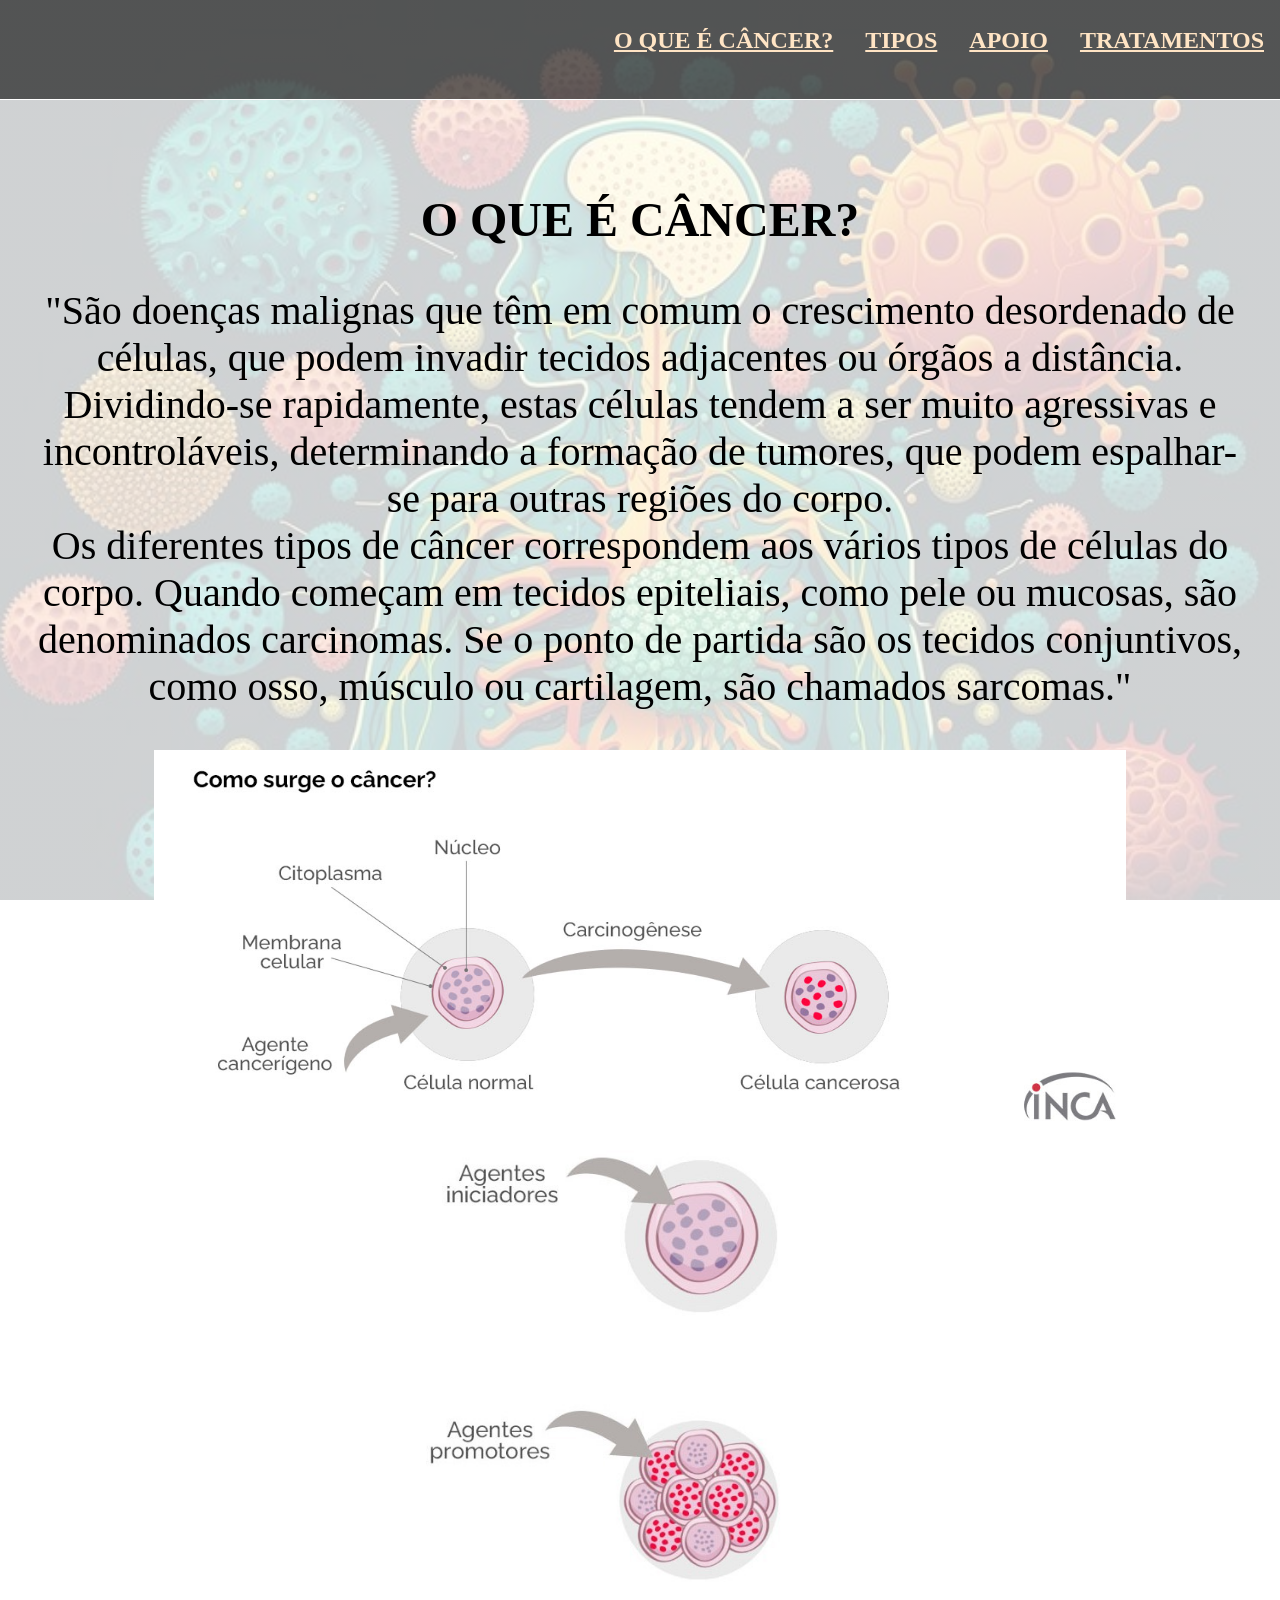
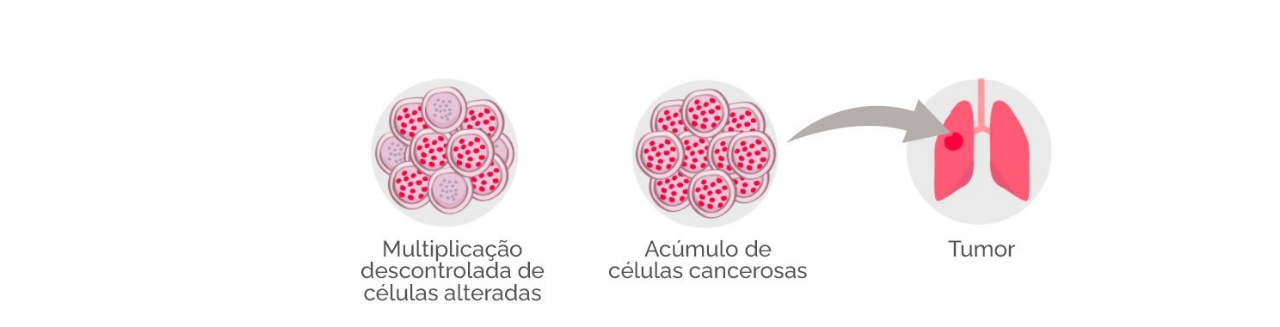
==== index.html @ fddcdf89 "primeiro envio" ====
<!DOCTYPE html>
<html lang="pt-br">
<head>
    <meta charset="UTF-8">
    <meta name="viewport" content="width=device-width, initial-scale=1.0">
    <title>HOME</title>
    <link rel="stylesheet" href="style.css">
</head>
<!--INDEX -->


<body>
   

    <div class="container">

        <nav>
            
            <ul>
                
                <li> <a href="index.html">O QUE É CÂNCER?</a></li>
                <li> <a href="tipos.html">TIPOS</a></li>
                <li> <a href="apoio.html">APOIO</a></li>
                <li> <a href="tratamento.html">TRATAMENTOS</a></li>
                
            

            </ul>
        </nav>
        <!-- IMAGEM DE FUNDO/-->
    
    
        <main>
            <h1> O QUE É CÂNCER?</h1>                        
                    <p> 
                        "São doenças malignas que têm em comum o crescimento desordenado de células,
                        que podem invadir tecidos adjacentes ou órgãos a distância. <br>
                        Dividindo-se rapidamente, estas células tendem a ser muito agressivas e incontroláveis,
                        determinando a formação de tumores, que podem espalhar-se para outras regiões do corpo. <br>
                        Os diferentes tipos de câncer correspondem aos vários tipos de células do corpo. 
                        Quando começam em tecidos epiteliais, como pele ou mucosas, são denominados carcinomas.
                        Se o ponto de partida são os tecidos conjuntivos, como osso, músculo ou cartilagem, 
                        são chamados sarcomas." <br>
                        

              
                        </p>

        <div class="comosurge">          
        <img src="img/comosurge.jpg" alt="como surge o cancer"><br>
        <img src="img/comosurge2.jpg" alt=""><br>
        <img src="img/comosurge3.jpg" alt=""><br>
        <img src="img/comosurge4.jpg" alt=""><br>
        </div>
        </main>  
        
        
        
        

    </div>
</body>





</html>
---- style.css ----
body{
    margin: 0;
    padding: 0;
    width: 100%;
     min-height: clamp(400px, 50vh, 800px);
    /*IMAGEM DE FUNDO DE TODAS AS PAGINAS */
    background: linear-gradient(rgba(285, 285, 285, 0.8), rgba(285, 285, 285, 0.8)), url(img/imunologico.jpg);
    background-size: cover;
    background-position:center ;
    background-attachment: fixed;
    background-repeat: no-repeat;    
   
    
}

.container {
     min-height: 100%; 
     display: flex;
     
    }

    h1{
        margin: 10rem 1rem 0 1rem;
        text-align:  center;
    
        
    }
    
/*MENU DE ACESSO*/
nav{
   position:absolute;
    width: 100%;
    height: 100px;
    box-sizing: border-box;
    background: rgba(0,0,0, 0.6);
    border-bottom:  1px solid #fff;
    z-index: 2;
   
}

nav ul{
    list-style: none;
    float: right;
    display: flex;
      
}

nav ul li a{
    line-height: 5rem;
    color: bisque;
    padding: 1rem 1rem;
    font-size: 1.5rem;
    font-weight: bold;
   
    
}

nav ul li a:hover{
    background: rgb(140, 140, 224);
    border-radius: 5px;
    
    
}

main {
    position: relative;    
    width: 100%;
    height: 80vw;
    font-size:x-large;
    text-align: center ;
    margin: 2rem 2rem;
    

}
.fonte{

    float: right;
    font-size: 1.25rem;
}


/*IMAGENS DA PRIMEIRA PAGINA, COMO SURGE O CANCER  */

.comosurge img{

    width: 80%;
    align-items: center;
    }


/*LISTA DE TIPOS DE CANCER COM LINK */

.container-tipos{

  display: grid;
  gap: 1rem;
  grid-template-columns: repeat(auto-fit, minmax(20rem, 1fr));
  max-width: 1200px;
  margin: 40px auto;
  padding: 0 1rem;
 

}

.item-tipos{
 display: flex;
  align-items: center;
  justify-content: center;
  text-align: center;
   padding: 2rem  ;
     min-height: 8rem;
background-color: rgba(255, 255, 255, 0.9); 
  color: #333333;
  text-decoration: none;
  font-weight: bold;
  font-size: 2rem;
  border-radius: 8px;
  box-shadow: 0 4px 6px rgba(0, 0, 0, 0.1);
  transition: transform 0.2s, background-color 0.2s;
}

  .item-tipos:hover {
  transform: scale(1.05); 
  background-color: rgb(140, 140, 224); 
  color: #ffffff; 
}




.saibamais::before{
    content: "CLIQUE E SAIBA MAIS";
    font-size: 1.5rem;
    background: rgb(140, 140, 224);
    border-radius: 5px;
    border: 1px solid black;
    width: 100%;
    padding: 1rem 1rem;
    animation: piscar 3s infinite; 
    
}

@keyframes piscar {
  0% { opacity: 1; }
  50% { opacity: 0; }
  100% { opacity: 1; }
}




/*PAGINA DE APOIO*/


.apoio{
    float: left;
    text-align: left;
    margin: 1rem;

}

.apoioetratamento{

    display: grid;
    max-width: 100%;
   
}

.apoioetratamento li{
align-items: center;
padding: 2rem  ;

  font-weight: bold;
  font-size: 2rem;
  border-radius: 8px;
  box-shadow: 0 4px 6px rgba(0, 0, 0, 0.1);
  transition: transform 0.2s, background-color 0.2s;}



.apoioetratamento li:hover {
  transform: scale(1.05); 
  background-color: rgb(140, 140, 224); 
  color : #ffffff;
}

.apoioetratamento img{
    padding: 1.5rem;
    width: 20rem;
    height: 20rem;
    
}

.local{
    float: center;
}

ul {list-style: none;
    padding: 0;
    margin: 0;
}
 p {
    font-size: 2.5rem;
    }
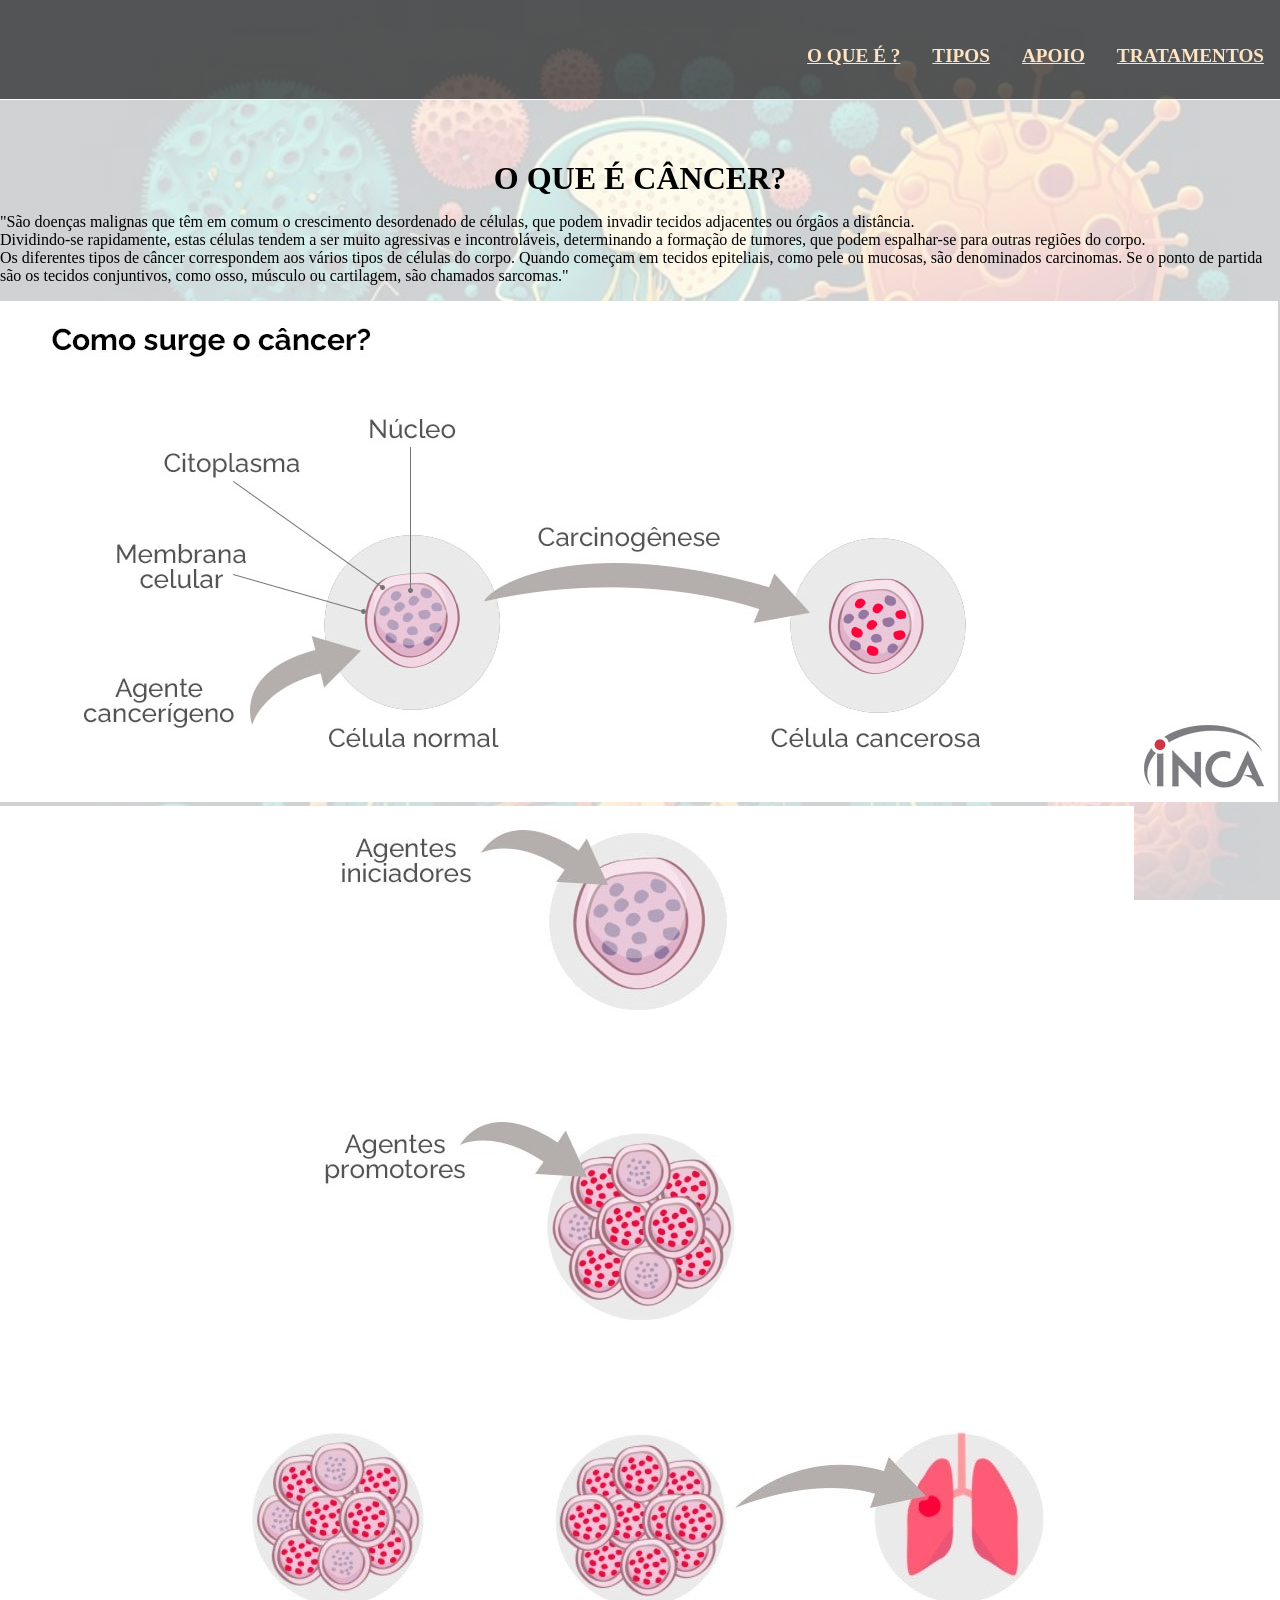
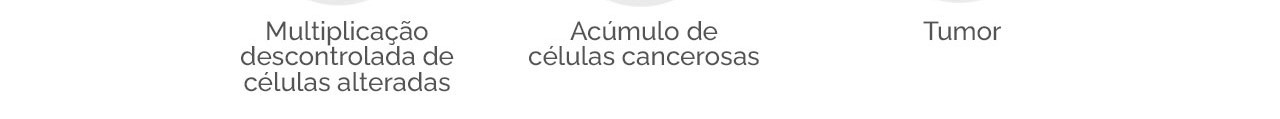
==== commit 711e8922: "Update index.html" ====
--- a/index.html
+++ b/index.html
@@ -18,7 +18,7 @@
             
             <ul>
                 
-                <li> <a href="index.html">O QUE É CÂNCER?</a></li>
+                <li> <a href="index.html">O QUE É ?</a></li>
                 <li> <a href="tipos.html">TIPOS</a></li>
                 <li> <a href="apoio.html">APOIO</a></li>
                 <li> <a href="tratamento.html">TRATAMENTOS</a></li>
@@ -65,4 +65,4 @@
 
 
 
-</html>+</html>
--- a/style.css
+++ b/style.css
@@ -29,6 +29,7 @@
 /*MENU DE ACESSO*/
 nav{
    position:absolute;
+    flax-wrap:wrap;
     width: 100%;
     height: 100px;
     box-sizing: border-box;
@@ -49,7 +50,7 @@
     line-height: 5rem;
     color: bisque;
     padding: 1rem 1rem;
-    font-size: 1.5rem;
+    font-size: 1.2rem;
     font-weight: bold;
    
     
@@ -61,6 +62,12 @@
     
     
 }
+
+@media(max-width:768px){
+    nav ul{ 
+        display: block;
+    }
+        
 
 main {
     position: relative;    
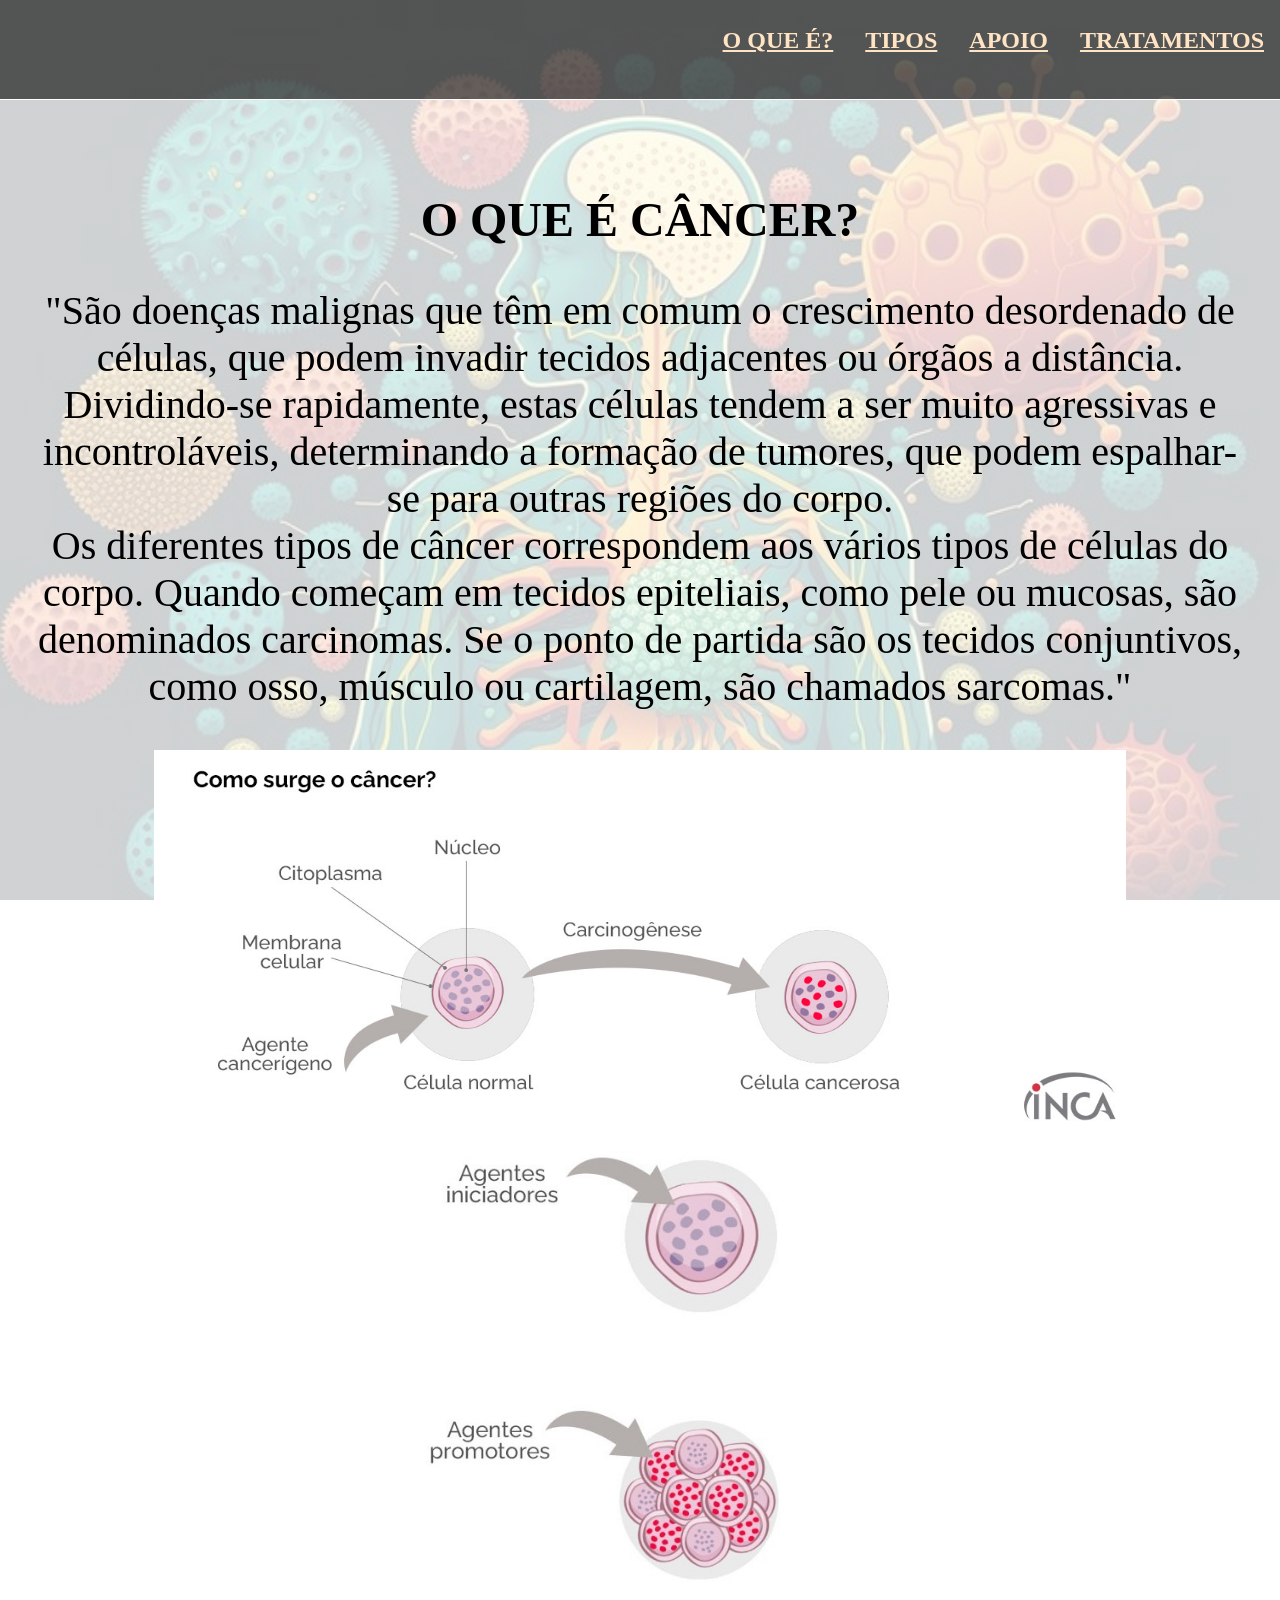
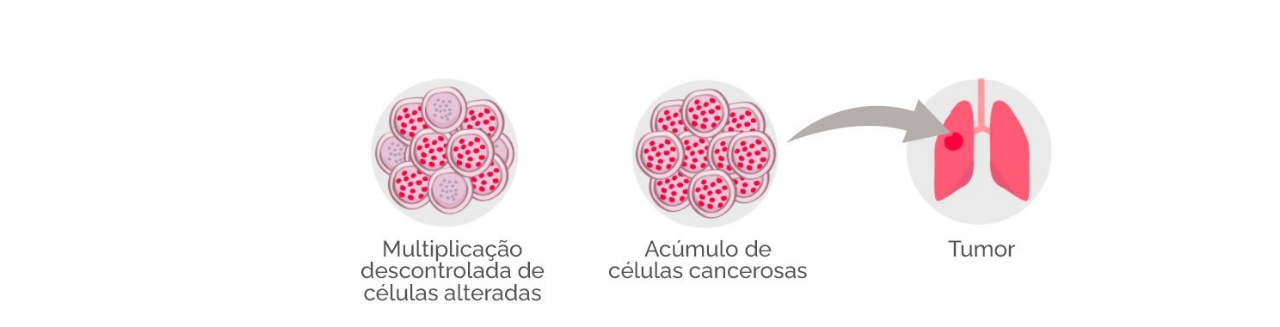
==== commit 83488aab: "alteração nav" ====
--- a/index.html
+++ b/index.html
@@ -18,7 +18,7 @@
             
             <ul>
                 
-                <li> <a href="index.html">O QUE É ?</a></li>
+                <li> <a href="index.html">O QUE É?</a></li>
                 <li> <a href="tipos.html">TIPOS</a></li>
                 <li> <a href="apoio.html">APOIO</a></li>
                 <li> <a href="tratamento.html">TRATAMENTOS</a></li>
--- a/style.css
+++ b/style.css
@@ -29,7 +29,6 @@
 /*MENU DE ACESSO*/
 nav{
    position:absolute;
-    flax-wrap:wrap;
     width: 100%;
     height: 100px;
     box-sizing: border-box;
@@ -50,7 +49,7 @@
     line-height: 5rem;
     color: bisque;
     padding: 1rem 1rem;
-    font-size: 1.2rem;
+    font-size: 1.5rem;
     font-weight: bold;
    
     
@@ -62,12 +61,6 @@
     
     
 }
-
-@media(max-width:768px){
-    nav ul{ 
-        display: block;
-    }
-        
 
 main {
     position: relative;    
